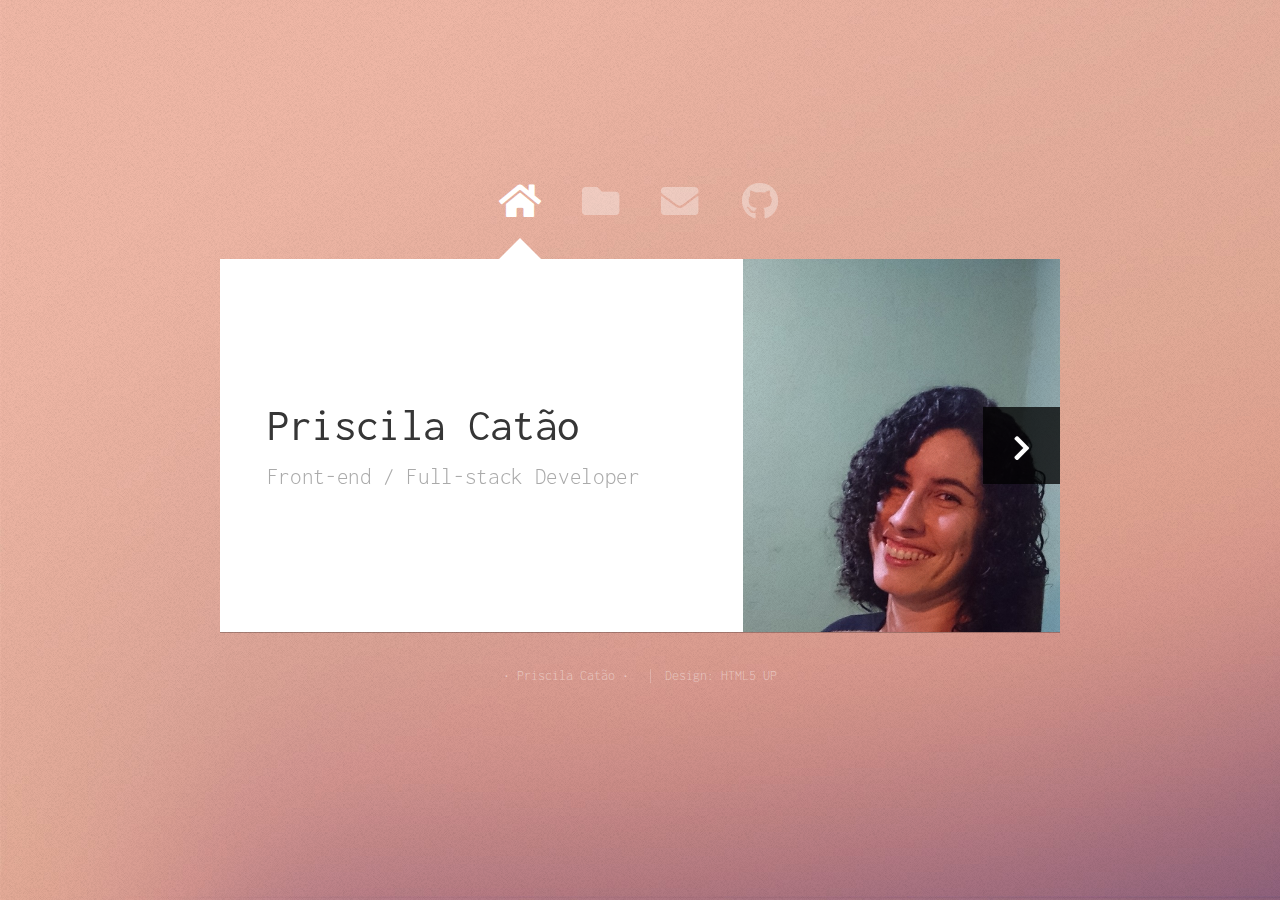
==== index.html @ 8f02332a "Securing form submission" ====
<!DOCTYPE html>

<html>
  <head>
    <title>Priscila Catão's Portfolio</title>
    <meta charset="utf-8" />
    <meta
      name="viewport"
      content="width=device-width, initial-scale=1, user-scalable=no"
    />
    <link rel="stylesheet" href="assets/css/main.css" />
    <noscript
      ><link rel="stylesheet" href="assets/css/noscript.css"
    /></noscript>
  </head>
  <body class="is-preload">
    <!-- Wrapper-->
    <div id="wrapper">
      <!-- Nav -->
      <nav id="nav">
        <a href="#" class="icon solid fa-home"><span>Home</span></a>
        <a href="#work" class="icon solid fa-folder"><span>Work</span></a>
        <a href="#contact" class="icon solid fa-envelope"
          ><span>Contact</span></a
        >
        <a
          href="https://github.com/cataopriscila"
          target="_blank"
          rel="noopener noreferrer"
          class="icon brands fa-github"
        >
          <span>GitHub</span></a
        >
      </nav>

      <!-- Main -->
      <div id="main">
        <!-- Me -->
        <article id="home" class="panel intro">
          <header>
            <h1>Priscila Catão</h1>
            <p>Front-end / Full-stack Developer</p>
          </header>
          <a href="#work" class="jumplink pic">
            <span class="arrow icon solid fa-chevron-right"
              ><span>See my work</span></span
            >
            <img src="images/me.jpg" alt="" />
          </a>
        </article>

        <!-- Work -->
        <article id="work" class="panel">
          <header>
            <h2>Work</h2>
          </header>
          <p>
            As a full-stack developer, I have worked mostly with JavaScript, component-based library such as React.js, API
            implementation with Node.js, and PostgreSQL database. Here are some
            of my projects:
          </p>
          <section>
            <div class="row">
              <div class="col-4 col-6-medium col-12-small">
                <a
                  href="https://cataopriscila.github.io/journey/"
                  target="_blank"
                  rel="noopener noreferrer"
                  class="image fit"
                  ><img src="images/pic01.jpg" alt=""
                /></a>
                <p>Journey</p>
              </div>
              <div class="col-4 col-6-medium col-12-small">
                <a
                  href="https://cataopriscila.github.io/organic.o/"
                  target="_blank"
                  rel="noopener noreferrer"
                  class="image fit"
                  ><img src="images/pic02.jpg" alt=""
                /></a>
                <p>Organic.o</p>
              </div>
              <div class="col-4 col-6-medium col-12-small">
                <a
                  href="https://github.com/cataopriscila/celebritymatch"
                  target="_blank"
                  rel="noopener noreferrer"
                  class="image fit"
                  ><img src="images/pic03.jpg" alt=""
                /></a>
                <p>Celebrity Match</p>
              </div>
            </div>
          </section>
        </article>
        <!-- Contact -->
        <article id="contact" class="panel">
          <header>
            <h2>Contact Me</h2>
          </header>          
          <form            
            action="https://formsubmit.co/47be24ac662af9080d6466fce0ae1752"
            method="POST"
          >
            <div>
              <div class="row">
                <div class="col-6 col-12-medium">
                  <input type="text" name="name" placeholder="Name" required />
                </div>
                <div class="col-6 col-12-medium">
                  <input
                    type="text"
                    name="email"
                    placeholder="Email"
                    required
                  />
                </div>
                <input
                  type="hidden"
                  name="_next"
                  value="https://cataopriscila.github.io/portfolio/pages/thanks.html"
                />
                <div class="col-12">
                  <input
                    type="text"
                    name="subject"
                    placeholder="Subject"
                    required
                  />
                </div>
                <div class="col-12">
                  <textarea
                    name="message"
                    placeholder="Message"
                    rows="5"
                    required
                  ></textarea>
                </div>
                <div class="col-12">
                  <input type="submit" value="Send Message" />
                </div>
              </div>
            </div>
          </form>
        </article>
      </div>
      <!-- Footer -->
      <div id="footer">
        <ul class="copyright">
          <li>&bull; Priscila Catão &bull;</li>
          <li>Design: HTML5 UP</li>
        </ul>
      </div>
    </div>

    <!-- Scripts -->
    <script src="assets/js/jquery.min.js"></script>
    <script src="assets/js/browser.min.js"></script>
    <script src="assets/js/breakpoints.min.js"></script>
    <script src="assets/js/util.js"></script>
    <script src="assets/js/main.js"></script>
  </body>
</html>
---- assets/css/main.css ----
@import url("https://fonts.googleapis.com/css?family=Inconsolata:300,400,300italic,400italic");
@import url("fontawesome-all.min.css");

/*
	Astral by HTML5 UP
	html5up.net | @ajlkn
	Free for personal and commercial use under the CCA 3.0 license (html5up.net/license)
*/

html, body, div, span, applet, object,
iframe, h1, h2, h3, h4, h5, h6, p, blockquote,
pre, a, abbr, acronym, address, big, cite,
code, del, dfn, em, img, ins, kbd, q, s, samp,
small, strike, strong, sub, sup, tt, var, b,
u, i, center, dl, dt, dd, ol, ul, li, fieldset,
form, label, legend, table, caption, tbody,
tfoot, thead, tr, th, td, article, aside,
canvas, details, embed, figure, figcaption,
footer, header, hgroup, menu, nav, output, ruby,
section, summary, time, mark, audio, video {
	margin: 0;
	padding: 0;
	border: 0;
	font-size: 100%;
	font: inherit;
	vertical-align: baseline;}

article, aside, details, figcaption, figure,
footer, header, hgroup, menu, nav, section {
	display: block;}

body {
	line-height: 1;
}

ol, ul {
	list-style: none;
}

blockquote, q {
	quotes: none;
}

	blockquote:before, blockquote:after, q:before, q:after {
		content: '';
		content: none;
	}

table {
	border-collapse: collapse;
	border-spacing: 0;
}

body {
	-webkit-text-size-adjust: none;
}

mark {
	background-color: transparent;
	color: inherit;
}

input::-moz-focus-inner {
	border: 0;
	padding: 0;
}

input, select, textarea {
	-moz-appearance: none;
	-webkit-appearance: none;
	-ms-appearance: none;
	appearance: none;
}

/* Row */

	.row {
		display: flex;
		flex-wrap: wrap;
		box-sizing: border-box;
		align-items: stretch;
	}

		.row > * {
			box-sizing: border-box;
		}

		.row.gtr-uniform > * > :last-child {
			margin-bottom: 0;
		}

		.row.aln-left {
			justify-content: flex-start;
		}

		.row.aln-center {
			justify-content: center;
		}

		.row.aln-right {
			justify-content: flex-end;
		}

		.row.aln-top {
			align-items: flex-start;
		}

		.row.aln-middle {
			align-items: center;
		}

		.row.aln-bottom {
			align-items: flex-end;
		}

		.row > .imp {
			order: -1;
		}

		.row > .col-1 {
			width: 8.33333%;
		}

		.row > .off-1 {
			margin-left: 8.33333%;
		}

		.row > .col-2 {
			width: 16.66667%;
		}

		.row > .off-2 {
			margin-left: 16.66667%;
		}

		.row > .col-3 {
			width: 25%;
		}

		.row > .off-3 {
			margin-left: 25%;
		}

		.row > .col-4 {
			width: 33.33333%;
		}

		.row > .off-4 {
			margin-left: 33.33333%;
		}

		.row > .col-5 {
			width: 41.66667%;
		}

		.row > .off-5 {
			margin-left: 41.66667%;
		}

		.row > .col-6 {
			width: 50%;
		}

		.row > .off-6 {
			margin-left: 50%;
		}

		.row > .col-7 {
			width: 58.33333%;
		}

		.row > .off-7 {
			margin-left: 58.33333%;
		}

		.row > .col-8 {
			width: 66.66667%;
		}

		.row > .off-8 {
			margin-left: 66.66667%;
		}

		.row > .col-9 {
			width: 75%;
		}

		.row > .off-9 {
			margin-left: 75%;
		}

		.row > .col-10 {
			width: 83.33333%;
		}

		.row > .off-10 {
			margin-left: 83.33333%;
		}

		.row > .col-11 {
			width: 91.66667%;
		}

		.row > .off-11 {
			margin-left: 91.66667%;
		}

		.row > .col-12 {
			width: 100%;
		}

		.row > .off-12 {
			margin-left: 100%;
		}

		.row.gtr-0 {
			margin-top: 0em;
			margin-left: 0em;
		}

			.row.gtr-0 > * {
				padding: 0em 0 0 0em;
			}

			.row.gtr-0.gtr-uniform {
				margin-top: 0em;
			}

				.row.gtr-0.gtr-uniform > * {
					padding-top: 0em;
				}

		.row.gtr-25 {
			margin-top: -0.3125em;
			margin-left: -0.3125em;
		}

			.row.gtr-25 > * {
				padding: 0.3125em 0 0 0.3125em;
			}

			.row.gtr-25.gtr-uniform {
				margin-top: -0.3125em;
			}

				.row.gtr-25.gtr-uniform > * {
					padding-top: 0.3125em;
				}

		.row.gtr-50 {
			margin-top: -0.625em;
			margin-left: -0.625em;
		}

			.row.gtr-50 > * {
				padding: 0.625em 0 0 0.625em;
			}

			.row.gtr-50.gtr-uniform {
				margin-top: -0.625em;
			}

				.row.gtr-50.gtr-uniform > * {
					padding-top: 0.625em;
				}

		.row {
			margin-top: -1.25em;
			margin-left: -1.25em;
		}

			.row > * {
				padding: 1.25em 0 0 1.25em;
			}

			.row.gtr-uniform {
				margin-top: -1.25em;
			}

				.row.gtr-uniform > * {
					padding-top: 1.25em;
				}

		.row.gtr-150 {
			margin-top: -1.875em;
			margin-left: -1.875em;
		}

			.row.gtr-150 > * {
				padding: 1.875em 0 0 1.875em;
			}

			.row.gtr-150.gtr-uniform {
				margin-top: -1.875em;
			}

				.row.gtr-150.gtr-uniform > * {
					padding-top: 1.875em;
				}

		.row.gtr-200 {
			margin-top: -2.5em;
			margin-left: -2.5em;
		}

			.row.gtr-200 > * {
				padding: 2.5em 0 0 2.5em;
			}

			.row.gtr-200.gtr-uniform {
				margin-top: -2.5em;
			}

				.row.gtr-200.gtr-uniform > * {
					padding-top: 2.5em;
				}

		@media screen and (max-width: 1680px) {

			.row {
				display: flex;
				flex-wrap: wrap;
				box-sizing: border-box;
				align-items: stretch;
			}

				.row > * {
					box-sizing: border-box;
				}

				.row.gtr-uniform > * > :last-child {
					margin-bottom: 0;
				}

				.row.aln-left {
					justify-content: flex-start;
				}

				.row.aln-center {
					justify-content: center;
				}

				.row.aln-right {
					justify-content: flex-end;
				}

				.row.aln-top {
					align-items: flex-start;
				}

				.row.aln-middle {
					align-items: center;
				}

				.row.aln-bottom {
					align-items: flex-end;
				}

				.row > .imp-xlarge {
					order: -1;
				}

				.row > .col-1-xlarge {
					width: 8.33333%;
				}

				.row > .off-1-xlarge {
					margin-left: 8.33333%;
				}

				.row > .col-2-xlarge {
					width: 16.66667%;
				}

				.row > .off-2-xlarge {
					margin-left: 16.66667%;
				}

				.row > .col-3-xlarge {
					width: 25%;
				}

				.row > .off-3-xlarge {
					margin-left: 25%;
				}

				.row > .col-4-xlarge {
					width: 33.33333%;
				}

				.row > .off-4-xlarge {
					margin-left: 33.33333%;
				}

				.row > .col-5-xlarge {
					width: 41.66667%;
				}

				.row > .off-5-xlarge {
					margin-left: 41.66667%;
				}

				.row > .col-6-xlarge {
					width: 50%;
				}

				.row > .off-6-xlarge {
					margin-left: 50%;
				}

				.row > .col-7-xlarge {
					width: 58.33333%;
				}

				.row > .off-7-xlarge {
					margin-left: 58.33333%;
				}

				.row > .col-8-xlarge {
					width: 66.66667%;
				}

				.row > .off-8-xlarge {
					margin-left: 66.66667%;
				}

				.row > .col-9-xlarge {
					width: 75%;
				}

				.row > .off-9-xlarge {
					margin-left: 75%;
				}

				.row > .col-10-xlarge {
					width: 83.33333%;
				}

				.row > .off-10-xlarge {
					margin-left: 83.33333%;
				}

				.row > .col-11-xlarge {
					width: 91.66667%;
				}

				.row > .off-11-xlarge {
					margin-left: 91.66667%;
				}

				.row > .col-12-xlarge {
					width: 100%;
				}

				.row > .off-12-xlarge {
					margin-left: 100%;
				}

				.row.gtr-0 {
					margin-top: 0em;
					margin-left: 0em;
				}

					.row.gtr-0 > * {
						padding: 0em 0 0 0em;
					}

					.row.gtr-0.gtr-uniform {
						margin-top: 0em;
					}

						.row.gtr-0.gtr-uniform > * {
							padding-top: 0em;
						}

				.row.gtr-25 {
					margin-top: -0.3125em;
					margin-left: -0.3125em;
				}

					.row.gtr-25 > * {
						padding: 0.3125em 0 0 0.3125em;
					}

					.row.gtr-25.gtr-uniform {
						margin-top: -0.3125em;
					}

						.row.gtr-25.gtr-uniform > * {
							padding-top: 0.3125em;
						}

				.row.gtr-50 {
					margin-top: -0.625em;
					margin-left: -0.625em;
				}

					.row.gtr-50 > * {
						padding: 0.625em 0 0 0.625em;
					}

					.row.gtr-50.gtr-uniform {
						margin-top: -0.625em;
					}

						.row.gtr-50.gtr-uniform > * {
							padding-top: 0.625em;
						}

				.row {
					margin-top: -1.25em;
					margin-left: -1.25em;
				}

					.row > * {
						padding: 1.25em 0 0 1.25em;
					}

					.row.gtr-uniform {
						margin-top: -1.25em;
					}

						.row.gtr-uniform > * {
							padding-top: 1.25em;
						}

				.row.gtr-150 {
					margin-top: -1.875em;
					margin-left: -1.875em;
				}

					.row.gtr-150 > * {
						padding: 1.875em 0 0 1.875em;
					}

					.row.gtr-150.gtr-uniform {
						margin-top: -1.875em;
					}

						.row.gtr-150.gtr-uniform > * {
							padding-top: 1.875em;
						}

				.row.gtr-200 {
					margin-top: -2.5em;
					margin-left: -2.5em;
				}

					.row.gtr-200 > * {
						padding: 2.5em 0 0 2.5em;
					}

					.row.gtr-200.gtr-uniform {
						margin-top: -2.5em;
					}

						.row.gtr-200.gtr-uniform > * {
							padding-top: 2.5em;
						}

		}

		@media screen and (max-width: 1280px) {

			.row {
				display: flex;
				flex-wrap: wrap;
				box-sizing: border-box;
				align-items: stretch;
			}

				.row > * {
					box-sizing: border-box;
				}

				.row.gtr-uniform > * > :last-child {
					margin-bottom: 0;
				}

				.row.aln-left {
					justify-content: flex-start;
				}

				.row.aln-center {
					justify-content: center;
				}

				.row.aln-right {
					justify-content: flex-end;
				}

				.row.aln-top {
					align-items: flex-start;
				}

				.row.aln-middle {
					align-items: center;
				}

				.row.aln-bottom {
					align-items: flex-end;
				}

				.row > .imp-large {
					order: -1;
				}

				.row > .col-1-large {
					width: 8.33333%;
				}

				.row > .off-1-large {
					margin-left: 8.33333%;
				}

				.row > .col-2-large {
					width: 16.66667%;
				}

				.row > .off-2-large {
					margin-left: 16.66667%;
				}

				.row > .col-3-large {
					width: 25%;
				}

				.row > .off-3-large {
					margin-left: 25%;
				}

				.row > .col-4-large {
					width: 33.33333%;
				}

				.row > .off-4-large {
					margin-left: 33.33333%;
				}

				.row > .col-5-large {
					width: 41.66667%;
				}

				.row > .off-5-large {
					margin-left: 41.66667%;
				}

				.row > .col-6-large {
					width: 50%;
				}

				.row > .off-6-large {
					margin-left: 50%;
				}

				.row > .col-7-large {
					width: 58.33333%;
				}

				.row > .off-7-large {
					margin-left: 58.33333%;
				}

				.row > .col-8-large {
					width: 66.66667%;
				}

				.row > .off-8-large {
					margin-left: 66.66667%;
				}

				.row > .col-9-large {
					width: 75%;
				}

				.row > .off-9-large {
					margin-left: 75%;
				}

				.row > .col-10-large {
					width: 83.33333%;
				}

				.row > .off-10-large {
					margin-left: 83.33333%;
				}

				.row > .col-11-large {
					width: 91.66667%;
				}

				.row > .off-11-large {
					margin-left: 91.66667%;
				}

				.row > .col-12-large {
					width: 100%;
				}

				.row > .off-12-large {
					margin-left: 100%;
				}

				.row.gtr-0 {
					margin-top: 0em;
					margin-left: 0em;
				}

					.row.gtr-0 > * {
						padding: 0em 0 0 0em;
					}

					.row.gtr-0.gtr-uniform {
						margin-top: 0em;
					}

						.row.gtr-0.gtr-uniform > * {
							padding-top: 0em;
						}

				.row.gtr-25 {
					margin-top: -0.3125em;
					margin-left: -0.3125em;
				}

					.row.gtr-25 > * {
						padding: 0.3125em 0 0 0.3125em;
					}

					.row.gtr-25.gtr-uniform {
						margin-top: -0.3125em;
					}

						.row.gtr-25.gtr-uniform > * {
							padding-top: 0.3125em;
						}

				.row.gtr-50 {
					margin-top: -0.625em;
					margin-left: -0.625em;
				}

					.row.gtr-50 > * {
						padding: 0.625em 0 0 0.625em;
					}

					.row.gtr-50.gtr-uniform {
						margin-top: -0.625em;
					}

						.row.gtr-50.gtr-uniform > * {
							padding-top: 0.625em;
						}

				.row {
					margin-top: -1.25em;
					margin-left: -1.25em;
				}

					.row > * {
						padding: 1.25em 0 0 1.25em;
					}

					.row.gtr-uniform {
						margin-top: -1.25em;
					}

						.row.gtr-uniform > * {
							padding-top: 1.25em;
						}

				.row.gtr-150 {
					margin-top: -1.875em;
					margin-left: -1.875em;
				}

					.row.gtr-150 > * {
						padding: 1.875em 0 0 1.875em;
					}

					.row.gtr-150.gtr-uniform {
						margin-top: -1.875em;
					}

						.row.gtr-150.gtr-uniform > * {
							padding-top: 1.875em;
						}

				.row.gtr-200 {
					margin-top: -2.5em;
					margin-left: -2.5em;
				}

					.row.gtr-200 > * {
						padding: 2.5em 0 0 2.5em;
					}

					.row.gtr-200.gtr-uniform {
						margin-top: -2.5em;
					}

						.row.gtr-200.gtr-uniform > * {
							padding-top: 2.5em;
						}

		}

		@media screen and (max-width: 980px) {

			.row {
				display: flex;
				flex-wrap: wrap;
				box-sizing: border-box;
				align-items: stretch;
			}

				.row > * {
					box-sizing: border-box;
				}

				.row.gtr-uniform > * > :last-child {
					margin-bottom: 0;
				}

				.row.aln-left {
					justify-content: flex-start;
				}

				.row.aln-center {
					justify-content: center;
				}

				.row.aln-right {
					justify-content: flex-end;
				}

				.row.aln-top {
					align-items: flex-start;
				}

				.row.aln-middle {
					align-items: center;
				}

				.row.aln-bottom {
					align-items: flex-end;
				}

				.row > .imp-medium {
					order: -1;
				}

				.row > .col-1-medium {
					width: 8.33333%;
				}

				.row > .off-1-medium {
					margin-left: 8.33333%;
				}

				.row > .col-2-medium {
					width: 16.66667%;
				}

				.row > .off-2-medium {
					margin-left: 16.66667%;
				}

				.row > .col-3-medium {
					width: 25%;
				}

				.row > .off-3-medium {
					margin-left: 25%;
				}

				.row > .col-4-medium {
					width: 33.33333%;
				}

				.row > .off-4-medium {
					margin-left: 33.33333%;
				}

				.row > .col-5-medium {
					width: 41.66667%;
				}

				.row > .off-5-medium {
					margin-left: 41.66667%;
				}

				.row > .col-6-medium {
					width: 50%;
				}

				.row > .off-6-medium {
					margin-left: 50%;
				}

				.row > .col-7-medium {
					width: 58.33333%;
				}

				.row > .off-7-medium {
					margin-left: 58.33333%;
				}

				.row > .col-8-medium {
					width: 66.66667%;
				}

				.row > .off-8-medium {
					margin-left: 66.66667%;
				}

				.row > .col-9-medium {
					width: 75%;
				}

				.row > .off-9-medium {
					margin-left: 75%;
				}

				.row > .col-10-medium {
					width: 83.33333%;
				}

				.row > .off-10-medium {
					margin-left: 83.33333%;
				}

				.row > .col-11-medium {
					width: 91.66667%;
				}

				.row > .off-11-medium {
					margin-left: 91.66667%;
				}

				.row > .col-12-medium {
					width: 100%;
				}

				.row > .off-12-medium {
					margin-left: 100%;
				}

				.row.gtr-0 {
					margin-top: 0em;
					margin-left: 0em;
				}

					.row.gtr-0 > * {
						padding: 0em 0 0 0em;
					}

					.row.gtr-0.gtr-uniform {
						margin-top: 0em;
					}

						.row.gtr-0.gtr-uniform > * {
							padding-top: 0em;
						}

				.row.gtr-25 {
					margin-top: -0.3125em;
					margin-left: -0.3125em;
				}

					.row.gtr-25 > * {
						padding: 0.3125em 0 0 0.3125em;
					}

					.row.gtr-25.gtr-uniform {
						margin-top: -0.3125em;
					}

						.row.gtr-25.gtr-uniform > * {
							padding-top: 0.3125em;
						}

				.row.gtr-50 {
					margin-top: -0.625em;
					margin-left: -0.625em;
				}

					.row.gtr-50 > * {
						padding: 0.625em 0 0 0.625em;
					}

					.row.gtr-50.gtr-uniform {
						margin-top: -0.625em;
					}

						.row.gtr-50.gtr-uniform > * {
							padding-top: 0.625em;
						}

				.row {
					margin-top: -1.25em;
					margin-left: -1.25em;
				}

					.row > * {
						padding: 1.25em 0 0 1.25em;
					}

					.row.gtr-uniform {
						margin-top: -1.25em;
					}

						.row.gtr-uniform > * {
							padding-top: 1.25em;
						}

				.row.gtr-150 {
					margin-top: -1.875em;
					margin-left: -1.875em;
				}

					.row.gtr-150 > * {
						padding: 1.875em 0 0 1.875em;
					}

					.row.gtr-150.gtr-uniform {
						margin-top: -1.875em;
					}

						.row.gtr-150.gtr-uniform > * {
							padding-top: 1.875em;
						}

				.row.gtr-200 {
					margin-top: -2.5em;
					margin-left: -2.5em;
				}

					.row.gtr-200 > * {
						padding: 2.5em 0 0 2.5em;
					}

					.row.gtr-200.gtr-uniform {
						margin-top: -2.5em;
					}

						.row.gtr-200.gtr-uniform > * {
							padding-top: 2.5em;
						}

		}

		@media screen and (max-width: 736px) {

			.row {
				display: flex;
				flex-wrap: wrap;
				box-sizing: border-box;
				align-items: stretch;
			}

				.row > * {
					box-sizing: border-box;
				}

				.row.gtr-uniform > * > :last-child {
					margin-bottom: 0;
				}

				.row.aln-left {
					justify-content: flex-start;
				}

				.row.aln-center {
					justify-content: center;
				}

				.row.aln-right {
					justify-content: flex-end;
				}

				.row.aln-top {
					align-items: flex-start;
				}

				.row.aln-middle {
					align-items: center;
				}

				.row.aln-bottom {
					align-items: flex-end;
				}

				.row > .imp-small {
					order: -1;
				}

				.row > .col-1-small {
					width: 8.33333%;
				}

				.row > .off-1-small {
					margin-left: 8.33333%;
				}

				.row > .col-2-small {
					width: 16.66667%;
				}

				.row > .off-2-small {
					margin-left: 16.66667%;
				}

				.row > .col-3-small {
					width: 25%;
				}

				.row > .off-3-small {
					margin-left: 25%;
				}

				.row > .col-4-small {
					width: 33.33333%;
				}

				.row > .off-4-small {
					margin-left: 33.33333%;
				}

				.row > .col-5-small {
					width: 41.66667%;
				}

				.row > .off-5-small {
					margin-left: 41.66667%;
				}

				.row > .col-6-small {
					width: 50%;
				}

				.row > .off-6-small {
					margin-left: 50%;
				}

				.row > .col-7-small {
					width: 58.33333%;
				}

				.row > .off-7-small {
					margin-left: 58.33333%;
				}

				.row > .col-8-small {
					width: 66.66667%;
				}

				.row > .off-8-small {
					margin-left: 66.66667%;
				}

				.row > .col-9-small {
					width: 75%;
				}

				.row > .off-9-small {
					margin-left: 75%;
				}

				.row > .col-10-small {
					width: 83.33333%;
				}

				.row > .off-10-small {
					margin-left: 83.33333%;
				}

				.row > .col-11-small {
					width: 91.66667%;
				}

				.row > .off-11-small {
					margin-left: 91.66667%;
				}

				.row > .col-12-small {
					width: 100%;
				}

				.row > .off-12-small {
					margin-left: 100%;
				}

				.row.gtr-0 {
					margin-top: 0em;
					margin-left: 0em;
				}

					.row.gtr-0 > * {
						padding: 0em 0 0 0em;
					}

					.row.gtr-0.gtr-uniform {
						margin-top: 0em;
					}

						.row.gtr-0.gtr-uniform > * {
							padding-top: 0em;
						}

				.row.gtr-25 {
					margin-top: -0.3125em;
					margin-left: -0.3125em;
				}

					.row.gtr-25 > * {
						padding: 0.3125em 0 0 0.3125em;
					}

					.row.gtr-25.gtr-uniform {
						margin-top: -0.3125em;
					}

						.row.gtr-25.gtr-uniform > * {
							padding-top: 0.3125em;
						}

				.row.gtr-50 {
					margin-top: -0.625em;
					margin-left: -0.625em;
				}

					.row.gtr-50 > * {
						padding: 0.625em 0 0 0.625em;
					}

					.row.gtr-50.gtr-uniform {
						margin-top: -0.625em;
					}

						.row.gtr-50.gtr-uniform > * {
							padding-top: 0.625em;
						}

				.row {
					margin-top: -1.25em;
					margin-left: -1.25em;
				}

					.row > * {
						padding: 1.25em 0 0 1.25em;
					}

					.row.gtr-uniform {
						margin-top: -1.25em;
					}

						.row.gtr-uniform > * {
							padding-top: 1.25em;
						}

				.row.gtr-150 {
					margin-top: -1.875em;
					margin-left: -1.875em;
				}

					.row.gtr-150 > * {
						padding: 1.875em 0 0 1.875em;
					}

					.row.gtr-150.gtr-uniform {
						margin-top: -1.875em;
					}

						.row.gtr-150.gtr-uniform > * {
							padding-top: 1.875em;
						}

				.row.gtr-200 {
					margin-top: -2.5em;
					margin-left: -2.5em;
				}

					.row.gtr-200 > * {
						padding: 2.5em 0 0 2.5em;
					}

					.row.gtr-200.gtr-uniform {
						margin-top: -2.5em;
					}

						.row.gtr-200.gtr-uniform > * {
							padding-top: 2.5em;
						}

		}

/* Basic */

	html {
		box-sizing: border-box;
	}

	*, *:before, *:after {
		box-sizing: inherit;
	}

	body {
		background-image: url("images/overlay.png"), url("images/bg.jpg");
		background-repeat: repeat, no-repeat;
		background-size: auto, 100% 100%;
		background-attachment: fixed;
		overflow-y: scroll;
	}

		body.is-preload *, body.is-preload *:before, body.is-preload *:after {
			-moz-animation: none !important;
			-webkit-animation: none !important;
			-ms-animation: none !important;
			animation: none !important;
			-moz-transition: none !important;
			-webkit-transition: none !important;
			-ms-transition: none !important;
			transition: none !important;
		}

	body, input, textarea, select {
		font-family: 'Inconsolata', sans-serif;
		font-weight: 300;
		color: #777777;
		font-size: 20pt;
		line-height: 1.75em;
	}

		@media screen and (max-width: 1680px) {

			body, input, textarea, select {
				font-size: 15pt;
			}

		}

		@media screen and (max-width: 1280px) {

			body, input, textarea, select {
				font-size: 14pt;
			}

		}

		@media screen and (max-width: 736px) {

			body, input, textarea, select {
				font-size: 12pt;
			}

		}

		@media screen and (max-width: 360px) {

			body, input, textarea, select {
				font-size: 11pt;
			}

		}

	strong, b, h1, h2, h3, h4, h5, h6 {
		font-weight: 400;
		color: #363636;
	}

	h1 {
		font-size: 2.4em;
		letter-spacing: -0.015em;
	}

	h2 {
		font-size: 1.8em;
		letter-spacing: -0.015em;
	}

	h3, h4, h5, h6 {
		font-size: 1.25em;
		letter-spacing: -0.015em;
	}

	@media screen and (max-width: 736px) {

		h1 {
			font-size: 1.75em;
		}

		h2 {
			font-size: 1.375em;
		}

		h3, h4, h5, h6 {
			font-size: 1em;
		}

	}

	blockquote {
		border-left: solid 0.5em #ddd;
		padding: 1em 0 1em 2em;
		font-style: italic;
	}

	em, i {
		font-style: italic;
	}

	hr {
		border: 0;
		border-top: solid 1px #ddd;
		padding: 1.5em 0 0 0;
		margin: 1.75em 0 0 0;
	}

	sub {
		position: relative;
		top: 0.5em;
		font-size: 0.8em;
	}

	sup {
		position: relative;
		top: -0.5em;
		font-size: 0.8em;
	}

	br.clear {
		clear: both;
	}

	p, ul, ol, dl, table, blockquote, form {
		margin-bottom: 2em;
	}

/* Table */

	table {
		width: 100%;
	}

		table.default tbody tr {
			border-bottom: solid 1px #f4f4f4;
		}

		table.default td {
			padding: 0.5em 1em 0.5em 1em;
		}

		table.default th {
			text-align: left;
			font-weight: 400;
			padding: 0.5em 1em 0.5em 1em;
		}

		table.default thead {
			border-bottom: solid 2px #f4f4f4;
		}

/* Form */

	form label {
		display: block;
		font-weight: 400;
		color: #363636;
		margin: 0 0 1em 0;
	}

	form input[type="text"],
	form input[type="email"],
	form input[type="password"],
	form select,
	form textarea {
		-webkit-appearance: none;
		border: 0;
		background: #f4f4f4;
		padding: 0.75em;
		width: 100%;
		-moz-transition: background-color .25s ease-in-out;
		-webkit-transition: background-color .25s ease-in-out;
		-ms-transition: background-color .25s ease-in-out;
		transition: background-color .25s ease-in-out;
	}

		form input[type="text"]:focus,
		form input[type="email"]:focus,
		form input[type="password"]:focus,
		form select:focus,
		form textarea:focus {
			background: #f8f8f8;
		}

	form input[type="text"],
	form input[type="email"],
	form input[type="password"],
	form select {
		line-height: 1.35em;
	}

	form ::-webkit-input-placeholder {
		color: #999;
	}

	form :-moz-placeholder {
		color: #999;
	}

	form ::-moz-placeholder {
		color: #999;
	}

	form :-ms-input-placeholder {
		color: #999;
	}

/* Section/Article */

	section, article {
		margin-bottom: 3em;
	}

		section > :last-child, section:last-child, article > :last-child, article:last-child {
			margin-bottom: 0;
		}

	header {
		margin: 0 0 1.5em 0;
	}

		header > p {
			margin: 0.5em 0 0 0;
			color: #aaa;
		}

		@media screen and (max-width: 736px) {

			header {
				margin: 0 0 1em 0;
			}

		}

/* Image */

	.image {
		display: inline-block;
	}

		.image img {
			display: block;
			width: 100%;
		}

		.image.fit {
			display: block;
			width: 100%;
		}

		.image.featured {
			display: block;
			width: 100%;
			margin: 0 0 2em 0;
		}

		.image.left {
			float: left;
			margin: 0 2em 2em 0;
		}

		.image.centered {
			display: block;
			margin: 0 0 2em 0;
		}

			.image.centered img {
				margin: 0 auto;
				width: auto;
			}

/* Button */

	input[type="button"],
	input[type="submit"],
	input[type="reset"],
	button,
	.button {
		-moz-transition: background-color .25s ease-in-out;
		-webkit-transition: background-color .25s ease-in-out;
		-ms-transition: background-color .25s ease-in-out;
		transition: background-color .25s ease-in-out;
		-webkit-appearance: none;
		display: inline-block;
		background-color: #222222;
		color: #ffffff;
		border: 0;
		cursor: pointer;
		outline: 0;
		padding: 0.7em 1.5em 0.7em 1.5em;
	}

		input[type="button"]:hover,
		input[type="submit"]:hover,
		input[type="reset"]:hover,
		button:hover,
		.button:hover {
			background-color: #333333;
		}

		input[type="button"]:active,
		input[type="submit"]:active,
		input[type="reset"]:active,
		button:active,
		.button:active {
			background-color: #444444;
		}

		input[type="button"].alt,
		input[type="submit"].alt,
		input[type="reset"].alt,
		button.alt,
		.button.alt {
			background-color: #777777;
		}

			input[type="button"].alt:hover,
			input[type="submit"].alt:hover,
			input[type="reset"].alt:hover,
			button.alt:hover,
			.button.alt:hover {
				background-color: #888888;
			}

			input[type="button"].alt:active,
			input[type="submit"].alt:active,
			input[type="reset"].alt:active,
			button.alt:active,
			.button.alt:active {
				background-color: #999999;
			}

		input[type="button"].small,
		input[type="submit"].small,
		input[type="reset"].small,
		button.small,
		.button.small {
			font-size: 0.75em;
		}

		input[type="button"].large,
		input[type="submit"].large,
		input[type="reset"].large,
		button.large,
		.button.large {
			font-size: 1.25em;
			padding: 0.5em 1.25em 0.5em 1.25em;
		}

		input[type="button"].xlarge,
		input[type="submit"].xlarge,
		input[type="reset"].xlarge,
		button.xlarge,
		.button.xlarge {
			font-size: 1.5em;
			padding: 0.5em 1.25em 0.5em 1.25em;
		}

		@media screen and (max-width: 736px) {

			input[type="button"],
			input[type="submit"],
			input[type="reset"],
			button,
			.button {
				width: 100%;
			}

		}

/* List */

	ul {
		list-style: disc;
		padding-left: 1em;
	}

		ul li {
			padding-left: 0.5em;
		}

	ol {
		list-style: decimal;
		padding-left: 1.25em;
	}

		ol li {
			padding-left: 0.25em;
		}

/* Actions */

	ul.actions {
		list-style: none;
		padding-left: 0;
	}

		ul.actions li {
			display: inline-block;
			padding-left: 0;
			margin: 0 0 0 0.5em;
		}

			ul.actions li:first-child {
				margin-left: 0;
			}

		@media screen and (max-width: 736px) {

			ul.actions li {
				display: block;
				margin: 0.75em 0 0 0;
			}

				ul.actions li:first-child {
					margin-top: 0;
				}

		}

/* Icons */

	.icon {
		text-decoration: none;
		position: relative;
		text-decoration: none;
	}

		.icon:before {
			-moz-osx-font-smoothing: grayscale;
			-webkit-font-smoothing: antialiased;
			display: inline-block;
			font-style: normal;
			font-variant: normal;
			text-rendering: auto;
			line-height: 1;
			text-transform: none !important;
			font-family: 'Font Awesome 5 Free';
			font-weight: 400;
		}

		.icon.solid:before {
			font-weight: 900;
		}

		.icon.brands:before {
			font-family: 'Font Awesome 5 Brands';
		}

		.icon:before {
			line-height: inherit;
		}

		.icon > .label {
			display: none;
		}

/* Nav */

	#nav {
		text-align: center;
		height: 4.25em;
		cursor: default;
	}

		#nav a {
			position: relative;
			display: inline-block;
			color: #ffffff;
			width: 1em;
			height: 1em;
			line-height: 0.9em;
			font-size: 2.5em;
			margin: 0 0.25em 0 0.25em;
			opacity: 0.35;
			outline: 0;
			-moz-transition: opacity .25s ease-in-out;
			-webkit-transition: opacity .25s ease-in-out;
			-ms-transition: opacity .25s ease-in-out;
			transition: opacity .25s ease-in-out;
		}

			#nav a.icon:before {
				padding-right: 0;
			}

			#nav a:before {
				font-size: 0.8em;
			}

			#nav a:after {
				content: '';
				display: block;
				position: absolute;
				left: 50%;
				bottom: -0.75em;
				margin-left: -0.5em;
				border-bottom: solid 0em #ffffff;
				border-left: solid 0.5em transparent;
				border-right: solid 0.5em transparent;
				-moz-transition: border-bottom-width .25s ease-in-out;
				-webkit-transition: border-bottom-width .25s ease-in-out;
				-ms-transition: border-bottom-width .25s ease-in-out;
				transition: border-bottom-width .25s ease-in-out;
			}

			#nav a span {
				display: block;
				position: absolute;
				background: #222222;
				color: #ffffff;
				top: -2.75em;
				font-size: 0.3em;
				height: 2.25em;
				line-height: 2.25em;
				left: 50%;
				opacity: 0;
				-moz-transition: opacity .25s ease-in-out;
				-webkit-transition: opacity .25s ease-in-out;
				-ms-transition: opacity .25s ease-in-out;
				transition: opacity .25s ease-in-out;
				width: 5.5em;
				margin-left: -2.75em;
			}

				#nav a span:after {
					content: '';
					display: block;
					position: absolute;
					bottom: -0.4em;
					left: 50%;
					margin-left: -0.6em;
					border-top: solid 0.6em #222222;
					border-left: solid 0.6em transparent;
					border-right: solid 0.6em transparent;
				}

			#nav a:hover {
				opacity: 1.0;
			}

				#nav a:hover span {
					opacity: 1.0;
				}

			#nav a.active {
				opacity: 1.0;
			}

				#nav a.active:after {
					border-bottom-width: 0.5em;
				}

		@media screen and (max-width: 980px) {

			#nav a span {
				display: none;
			}

		}

/* Wrapper */

	#wrapper {
		width: 45em;
		margin: 0 auto;
		min-height: 100vh;
		max-width: 100%;
		padding: 4em 0;
		display: -moz-flex;
		display: -webkit-flex;
		display: -ms-flex;
		display: flex;
		-moz-flex-direction: column;
		-webkit-flex-direction: column;
		-ms-flex-direction: column;
		flex-direction: column;
		-moz-align-items: center;
		-webkit-align-items: center;
		-ms-align-items: center;
		align-items: center;
		-moz-justify-content: center;
		-webkit-justify-content: center;
		-ms-justify-content: center;
		justify-content: center;
		-moz-transition: opacity 1s ease-in-out;
		-webkit-transition: opacity 1s ease-in-out;
		-ms-transition: opacity 1s ease-in-out;
		transition: opacity 1s ease-in-out;
	}

		body.is-preload #wrapper {
			opacity: 0;
		}

		@media screen and (max-width: 1280px) {

			#wrapper {
				padding: 3em 0;
				max-width: calc(100% - 6em);
			}

		}

		@media screen and (max-width: 980px) {

			#wrapper {
				padding: 1.5em 0;
				max-width: calc(100% - 8em);
			}

		}

		@media screen and (max-width: 736px) {

			#wrapper {
				padding: 1em 0;
				max-width: calc(100% - 2em);
			}

		}

		@media screen and (max-width: 360px) {

			#wrapper {
				padding: 1em 0;
				max-width: 100%;
			}

		}

/* Main */

	#main {
		position: relative;
		overflow: hidden;
		width: 100%;
		background: #ffffff;
		box-shadow: 0px 1px 0px 0px rgba(0, 0, 0, 0.25);
		-moz-transition: min-height 0.5s ease-in-out, max-height 0.5s ease-in-out;
		-webkit-transition: min-height 0.5s ease-in-out, max-height 0.5s ease-in-out;
		-ms-transition: min-height 0.5s ease-in-out, max-height 0.5s ease-in-out;
		transition: min-height 0.5s ease-in-out, max-height 0.5s ease-in-out;
	}

		#main > .panel {
			-moz-transition: opacity 0.25s ease-in-out;
			-webkit-transition: opacity 0.25s ease-in-out;
			-ms-transition: opacity 0.25s ease-in-out;
			transition: opacity 0.25s ease-in-out;
			margin-bottom: 0;
			position: relative;
			padding: 3.5em 2.5em 2.5em 2.5em;
			width: 100%;
		}

			#main > .panel.inactive {
				opacity: 0;
			}

			@media screen and (max-width: 736px) {

				#main > .panel {
					padding: 2em 1.5em 1.5em 1.5em;
				}

			}

			#main > .panel.intro {
				padding: 0;
				height: 20em;
				display: -moz-flex;
				display: -webkit-flex;
				display: -ms-flex;
				display: flex;
				-moz-flex-direction: row;
				-webkit-flex-direction: row;
				-ms-flex-direction: row;
				flex-direction: row;
				-moz-align-items: center;
				-webkit-align-items: center;
				-ms-align-items: center;
				align-items: center;
			}

				#main > .panel.intro .pic {
					text-decoration: none;
					position: relative;
					-moz-flex-grow: 0;
					-webkit-flex-grow: 0;
					-ms-flex-grow: 0;
					flex-grow: 0;
					-moz-flex-shrink: 0;
					-webkit-flex-shrink: 0;
					-ms-flex-shrink: 0;
					flex-shrink: 0;
					width: 17em;
					height: 100%;
				}

					#main > .panel.intro .pic:before {
						content: '';
						position: absolute;
						top: 0;
						left: 0;
						background: url("images/overlay.png");
						width: 100%;
						height: 100%;
						z-index: 1;
					}

					#main > .panel.intro .pic img {
						position: relative;
						display: block;
						position: absolute;
						top: 0;
						left: 0;
						width: 100%;
						height: 100%;
						-moz-object-fit: cover;
						-webkit-object-fit: cover;
						-ms-object-fit: cover;
						object-fit: cover;
						-moz-object-position: center;
						-webkit-object-position: center;
						-ms-object-position: center;
						object-position: center;
					}

					#main > .panel.intro .pic .arrow {
						display: block;
						position: absolute;
						right: 0;
						top: 50%;
						margin-top: -1.375em;
						width: 2.75em;
						height: 2.75em;
						background: #000;
						background: rgba(0, 0, 0, 0.75);
						color: #ffffff;
						text-align: center;
						line-height: 2.75em;
						font-size: 1.5em;
						z-index: 1;
						-moz-transition: width .15s ease-in-out, padding-right .15s ease-in-out;
						-webkit-transition: width .15s ease-in-out, padding-right .15s ease-in-out;
						-ms-transition: width .15s ease-in-out, padding-right .15s ease-in-out;
						transition: width .15s ease-in-out, padding-right .15s ease-in-out;
					}

						#main > .panel.intro .pic .arrow:before {
							position: relative;
							padding-right: 0;
							top: 0.125em;
						}

						#main > .panel.intro .pic .arrow span {
							display: block;
							text-indent: -9999px;
						}

					#main > .panel.intro .pic:hover .arrow {
						width: 3em;
						padding-right: 0.25em;
					}

				#main > .panel.intro header {
					-moz-flex-grow: 1;
					-webkit-flex-grow: 1;
					-ms-flex-grow: 1;
					flex-grow: 1;
					-moz-flex-shrink: 1;
					-webkit-flex-shrink: 1;
					-ms-flex-shrink: 1;
					flex-shrink: 1;
					padding: 3.5em 2.5em;
					margin-bottom: 0;
					width: 100%;
				}

					#main > .panel.intro header h1 {
						line-height: 1.25em;
						margin-bottom: 0;
					}

					#main > .panel.intro header p {
						letter-spacing: -0.015em;
						font-size: 1.25em;
						margin: 0.25em 0 0 0;
					}

				@media screen and (max-width: 980px) {

					#main > .panel.intro {
						-moz-flex-direction: column;
						-webkit-flex-direction: column;
						-ms-flex-direction: column;
						flex-direction: column;
						height: auto;
					}

						#main > .panel.intro .pic {
							height: 25em;
							width: 100%;
						}

						#main > .panel.intro header {
							padding: 4em;
							text-align: center;
						}

				}

				@media screen and (max-width: 736px) {

					#main > .panel.intro .pic {
						height: 20em;
					}

					#main > .panel.intro header {
						padding: 2.75em 2em 2.5em 2em;
					}

						#main > .panel.intro header p {
							font-size: 1em;
							margin: 0.25em 0 0 0;
						}

				}

/* Footer */

	#footer {
		color: rgba(255, 255, 255, 0.45);
		text-align: center;
		padding: 2em 0 0 0;
		font-size: 0.75em;
	}

		#footer a {
			color: #ddd;
			color: rgba(255, 255, 255, 0.65);
			-moz-transition: color .25s ease-in-out;
			-webkit-transition: color .25s ease-in-out;
			-ms-transition: color .25s ease-in-out;
			transition: color .25s ease-in-out;
		}

			#footer a:hover {
				color: white;
			}

		#footer .copyright {
			list-style: none;
			padding-left: 0;
		}

			#footer .copyright li {
				display: inline-block;
				padding-left: 1em;
				margin-left: 1em;
				border-left: solid 1px rgba(255, 255, 255, 0.25);
				line-height: 1;
			}

				#footer .copyright li:first-child {
					padding-left: 0;
					margin-left: 0;
					border-left: 0;
				}

		@media screen and (max-width: 736px) {

			#footer .copyright li {
				padding-left: 0.5em;
				margin-left: 0.5em;
			}

		}
---- assets/css/noscript.css ----
/*
	Astral by HTML5 UP
	html5up.net | @ajlkn
	Free for personal and commercial use under the CCA 3.0 license (html5up.net/license)
*/

/* Wrapper */

	#wrapper {
		opacity: 1 !important;
	}

/* Nav */

	#nav a {
		opacity: 1.0;
	}

		#nav a:before, #nav a:after {
			display: none;
		}

		#nav a span {
			top: 0;
			opacity: 1.0;
		}

			#nav a span:after {
				display: none;
			}

/* Main */

	#main {
		background: none;
		box-shadow: none;
	}

		#main > .panel {
			background: #ffffff;
			margin-bottom: 2em;
		}

			#main > .panel:last-child {
				margin-bottom: 0;
			}
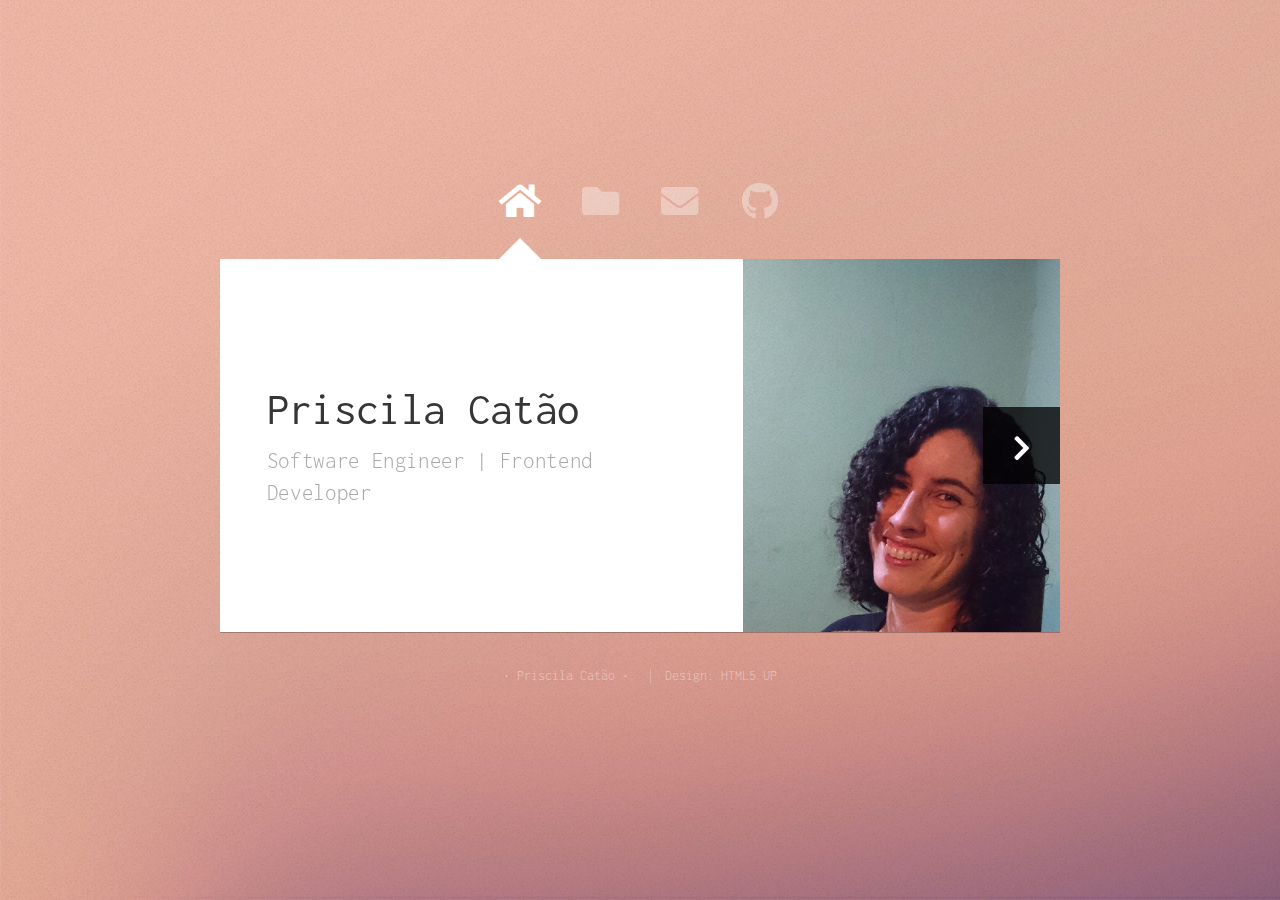
==== commit 9e655e2c: "feat: add new works and main description" ====
--- a/index.html
+++ b/index.html
@@ -39,7 +39,7 @@
         <article id="home" class="panel intro">
           <header>
             <h1>Priscila Catão</h1>
-            <p>Front-end / Full-stack Developer</p>
+            <p>Software Engineer | Frontend Developer</p>
           </header>
           <a href="#work" class="jumplink pic">
             <span class="arrow icon solid fa-chevron-right"
@@ -55,9 +55,23 @@
             <h2>Work</h2>
           </header>
           <p>
-            As a full-stack developer, I have worked mostly with JavaScript, component-based library such as React.js, API
-            implementation with Node.js, and PostgreSQL database. Here are some
-            of my projects:
+            I'm a Software Engineer for 2 years and I have helped several
+            businesses to grow by developing features that power up the
+            application, focused on JavaScript language and React.js library.
+            Currently, I'm taking classes for a Master's Degree in Software
+            Engineering and I'm always learning something new!
+          </p>
+          <p>
+            I have job experience on national and international projects, as
+            well as professional skills in handling the software life cycle,
+            especially the project stage. I also have 14 years of professional
+            experience as a family MD doctor (my first graduate school) and I
+            developed valuable skills such as problem-solving, resiliency,
+            leadership, and interpersonal relationship.
+          </p>
+          <p>
+            Here are some of my
+            projects:
           </p>
           <section>
             <div class="row">
@@ -83,7 +97,7 @@
               </div>
               <div class="col-4 col-6-medium col-12-small">
                 <a
-                  href="https://github.com/cataopriscila/celebritymatch"
+                  href="https://celebrity-match-app.herokuapp.com/"
                   target="_blank"
                   rel="noopener noreferrer"
                   class="image fit"
@@ -91,15 +105,36 @@
                 /></a>
                 <p>Celebrity Match</p>
               </div>
+              <div class="col-4 col-6-medium col-12-small">
+                <a
+                  href="http://www.evidencepreventivecare.com"
+                  target="_blank"
+                  rel="noopener noreferrer"
+                  class="image fit"
+                  ><img src="images/pic04.jpg" alt=""
+                /></a>
+                <p>Evidence Preventive Care</p>
+              </div>
+              <div class="col-4 col-6-medium col-12-small">
+                <a
+                  href="https://www.patientstudio.com/"
+                  target="_blank"
+                  rel="noopener noreferrer"
+                  class="image fit"
+                  ><img src="images/pic05.jpg" alt=""
+                /></a>
+                <p>PatientStudio</p>
+              </div>
             </div>
           </section>
         </article>
+
         <!-- Contact -->
         <article id="contact" class="panel">
           <header>
             <h2>Contact Me</h2>
-          </header>          
-          <form            
+          </header>
+          <form
             action="https://formsubmit.co/47be24ac662af9080d6466fce0ae1752"
             method="POST"
           >
